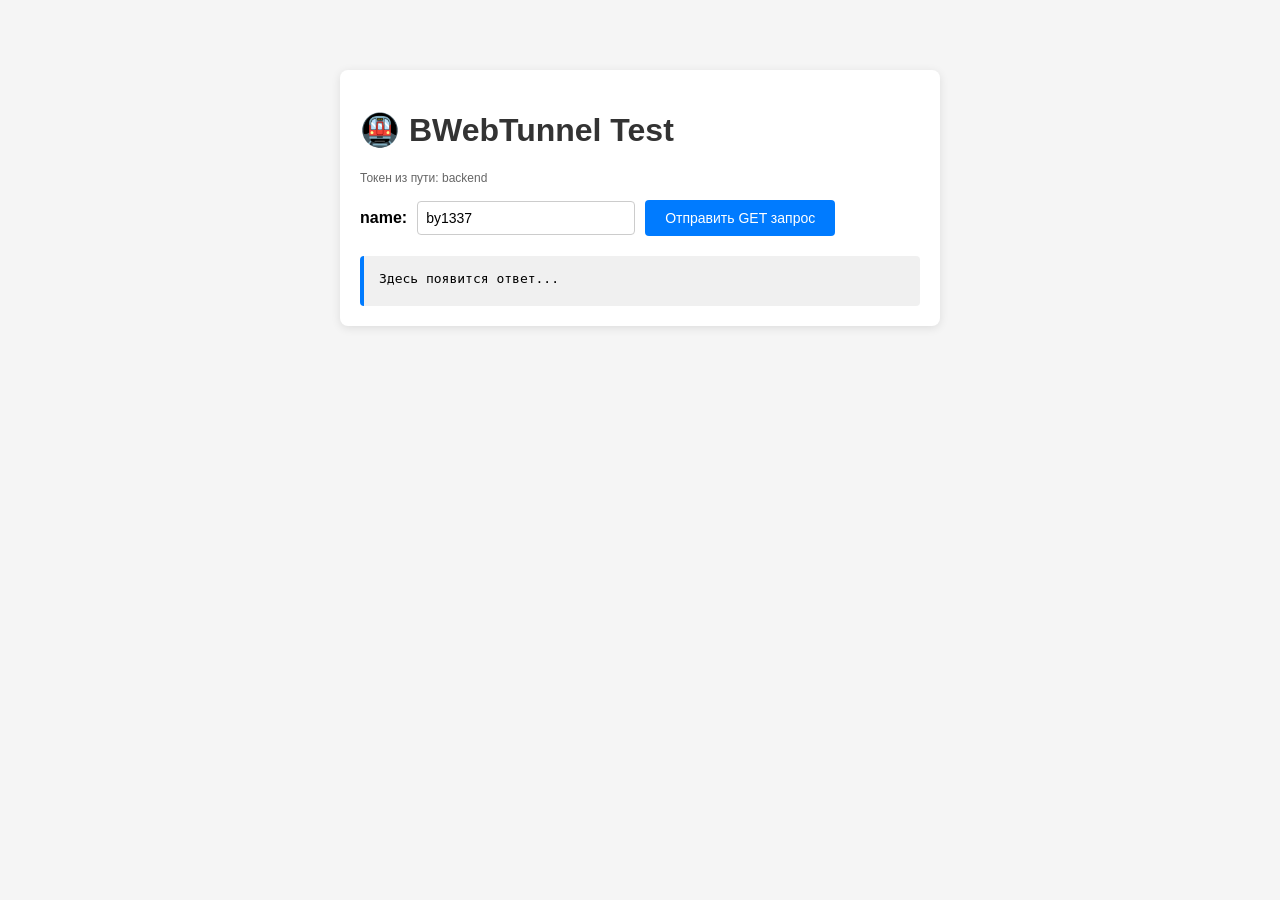
==== backend/src/main/resources/static/helloworld/index.html @ c6cb8a36 "feat: test static hoster" ====
<!DOCTYPE html>
<html lang="ru">
<head>
    <meta charset="UTF-8">
    <meta name="viewport" content="width=device-width, initial-scale=1.0">
    <title>BWebTunnel Test</title>
    <style>
        body {
            font-family: Arial, sans-serif;
            max-width: 600px;
            margin: 50px auto;
            padding: 20px;
            background-color: #f5f5f5;
        }
        h1 {
            color: #333;
        }
        .container {
            background: white;
            padding: 20px;
            border-radius: 8px;
            box-shadow: 0 2px 10px rgba(0,0,0,0.1);
        }
        input {
            padding: 8px;
            font-size: 14px;
            width: 200px;
            border: 1px solid #ccc;
            border-radius: 4px;
        }
        button {
            padding: 10px 20px;
            font-size: 14px;
            background-color: #007bff;
            color: white;
            border: none;
            border-radius: 4px;
            cursor: pointer;
            margin-left: 10px;
        }
        button:hover {
            background-color: #0056b3;
        }
        button:disabled {
            background-color: #ccc;
            cursor: not-allowed;
        }
        #result {
            margin-top: 20px;
            padding: 15px;
            background-color: #f0f0f0;
            border-radius: 4px;
            border-left: 4px solid #007bff;
            white-space: pre-wrap;
            word-break: break-word;
            min-height: 20px;
            font-family: monospace;
        }
        .token-info {
            color: #666;
            font-size: 12px;
            margin-bottom: 15px;
        }
        .row {
            display: flex;
            align-items: center;
            margin-bottom: 15px;
        }
        label {
            margin-right: 10px;
            font-weight: bold;
        }
    </style>
</head>
<body>
<div class="container">
    <h1>🚇 BWebTunnel Test</h1>
    <div class="token-info">
        Токен из пути: <span id="tokenDisplay">—</span>
    </div>

    <div class="row">
        <label for="nameInput">name:</label>
        <input type="text" id="nameInput" value="by1337" placeholder="Введите name">
        <button id="sendBtn">Отправить GET запрос</button>
    </div>

    <div id="result">Здесь появится ответ...</div>
</div>

<script>
    // Извлекаем токен из пути: /<token>/index.html
    function getTokenFromPath() {
        const parts = window.location.pathname.split('/').filter(Boolean);
        // Первая часть пути — это токен
        return parts[0] || null;
    }

    const token = getTokenFromPath();
    document.getElementById('tokenDisplay').textContent = token || 'не найден';

    const sendBtn = document.getElementById('sendBtn');
    const nameInput = document.getElementById('nameInput');
    const resultDiv = document.getElementById('result');

    sendBtn.addEventListener('click', async () => {
        if (!token) {
            resultDiv.textContent = '❌ Ошибка: токен не найден в URL';
            resultDiv.style.borderLeftColor = 'red';
            return;
        }

        const name = nameInput.value.trim() || 'by1337';
        const url = `/api/${token}/hello/?name=${encodeURIComponent(name)}`;

        sendBtn.disabled = true;
        resultDiv.textContent = `⏳ Запрос: ${url}`;
        resultDiv.style.borderLeftColor = '#007bff';

        try {
            const response = await fetch(url, {
                method: 'GET',
                headers: {
                    'Accept': 'application/json, text/plain, */*'
                }
            });

            const text = await response.text();

            if (response.ok) {
                resultDiv.textContent =
                    `✅ Статус: ${response.status} ${response.statusText}\n` +
                    `URL: ${url}\n\n` +
                    `Ответ:\n${text}`;
                resultDiv.style.borderLeftColor = 'green';
            } else {
                resultDiv.textContent =
                    `⚠️ Статус: ${response.status} ${response.statusText}\n` +
                    `URL: ${url}\n\n` +
                    `Ответ:\n${text}`;
                resultDiv.style.borderLeftColor = 'orange';
            }
        } catch (err) {
            resultDiv.textContent =
                `❌ Ошибка сети:\n${err.message}\n\n` +
                `URL: ${url}`;
            resultDiv.style.borderLeftColor = 'red';
        } finally {
            sendBtn.disabled = false;
        }
    });

    // Отправка по Enter в поле name
    nameInput.addEventListener('keypress', (e) => {
        if (e.key === 'Enter') sendBtn.click();
    });
</script>
</body>
</html>
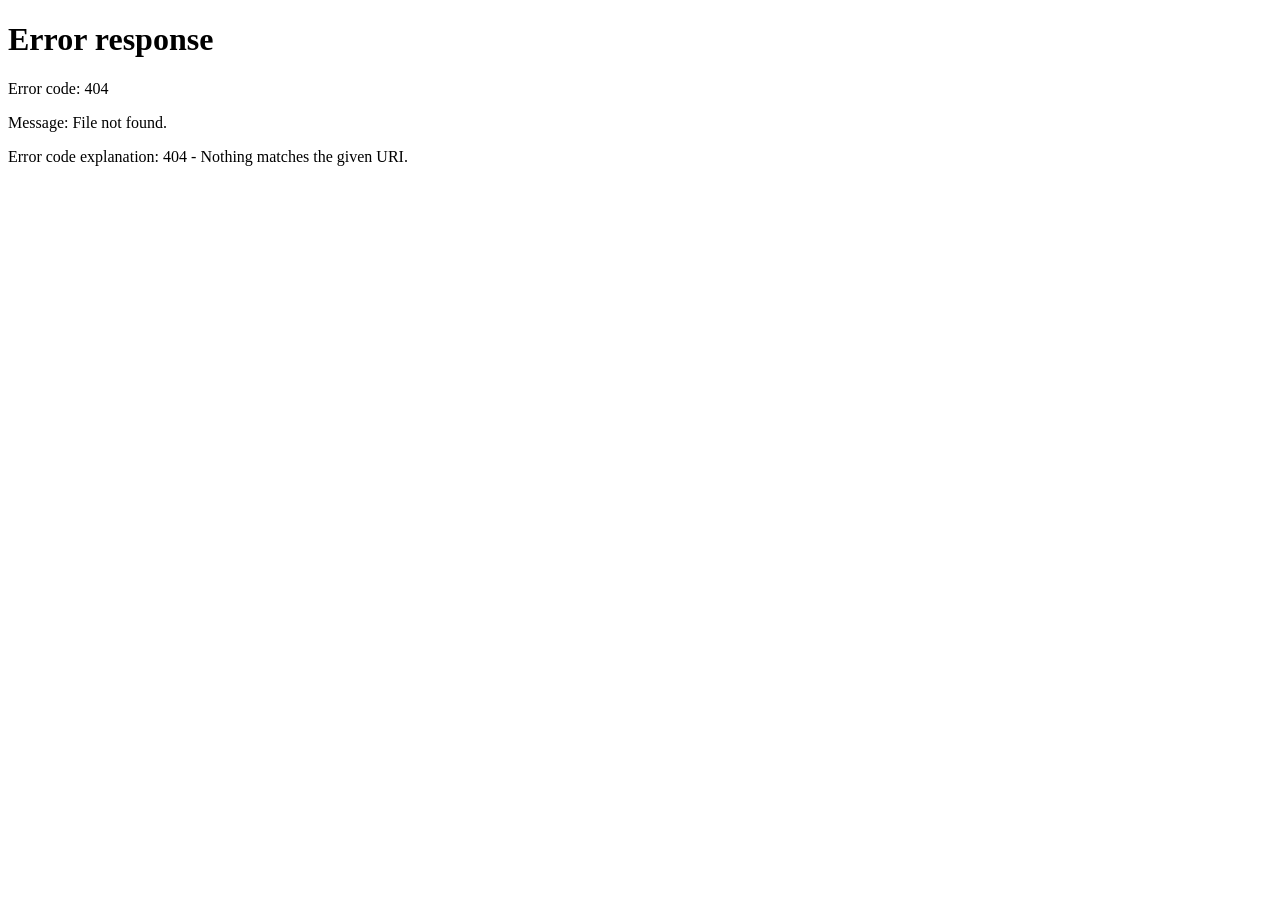
==== commit 096add9c: "feat: rate limiter" ====
--- a/backend/src/main/resources/static/helloworld/index.html
+++ b/backend/src/main/resources/static/helloworld/index.html
@@ -89,14 +89,33 @@
 </div>
 
 <script>
-    // Извлекаем токен из пути: /<token>/index.html
+
     function getTokenFromPath() {
         const parts = window.location.pathname.split('/').filter(Boolean);
-        // Первая часть пути — это токен
         return parts[0] || null;
     }
+    const token = getTokenFromPath();
 
-    const token = getTokenFromPath();
+    if (!token) {
+         window.location.replace('/404.html');
+    }
+    (async function load() {
+        try {
+            const response = await fetch(`/api/${token}/health`, {
+                method: 'GET',
+                headers: {
+                    'Accept': 'application/json, */*'
+                }
+            });
+            if (!response.ok || !(await response.json()).ok) {
+                window.location.replace('/404.html');
+            }
+        } catch (err) {
+            window.location.replace('/404.html');
+        }
+    })();
+
+
     document.getElementById('tokenDisplay').textContent = token || 'не найден';
 
     const sendBtn = document.getElementById('sendBtn');
